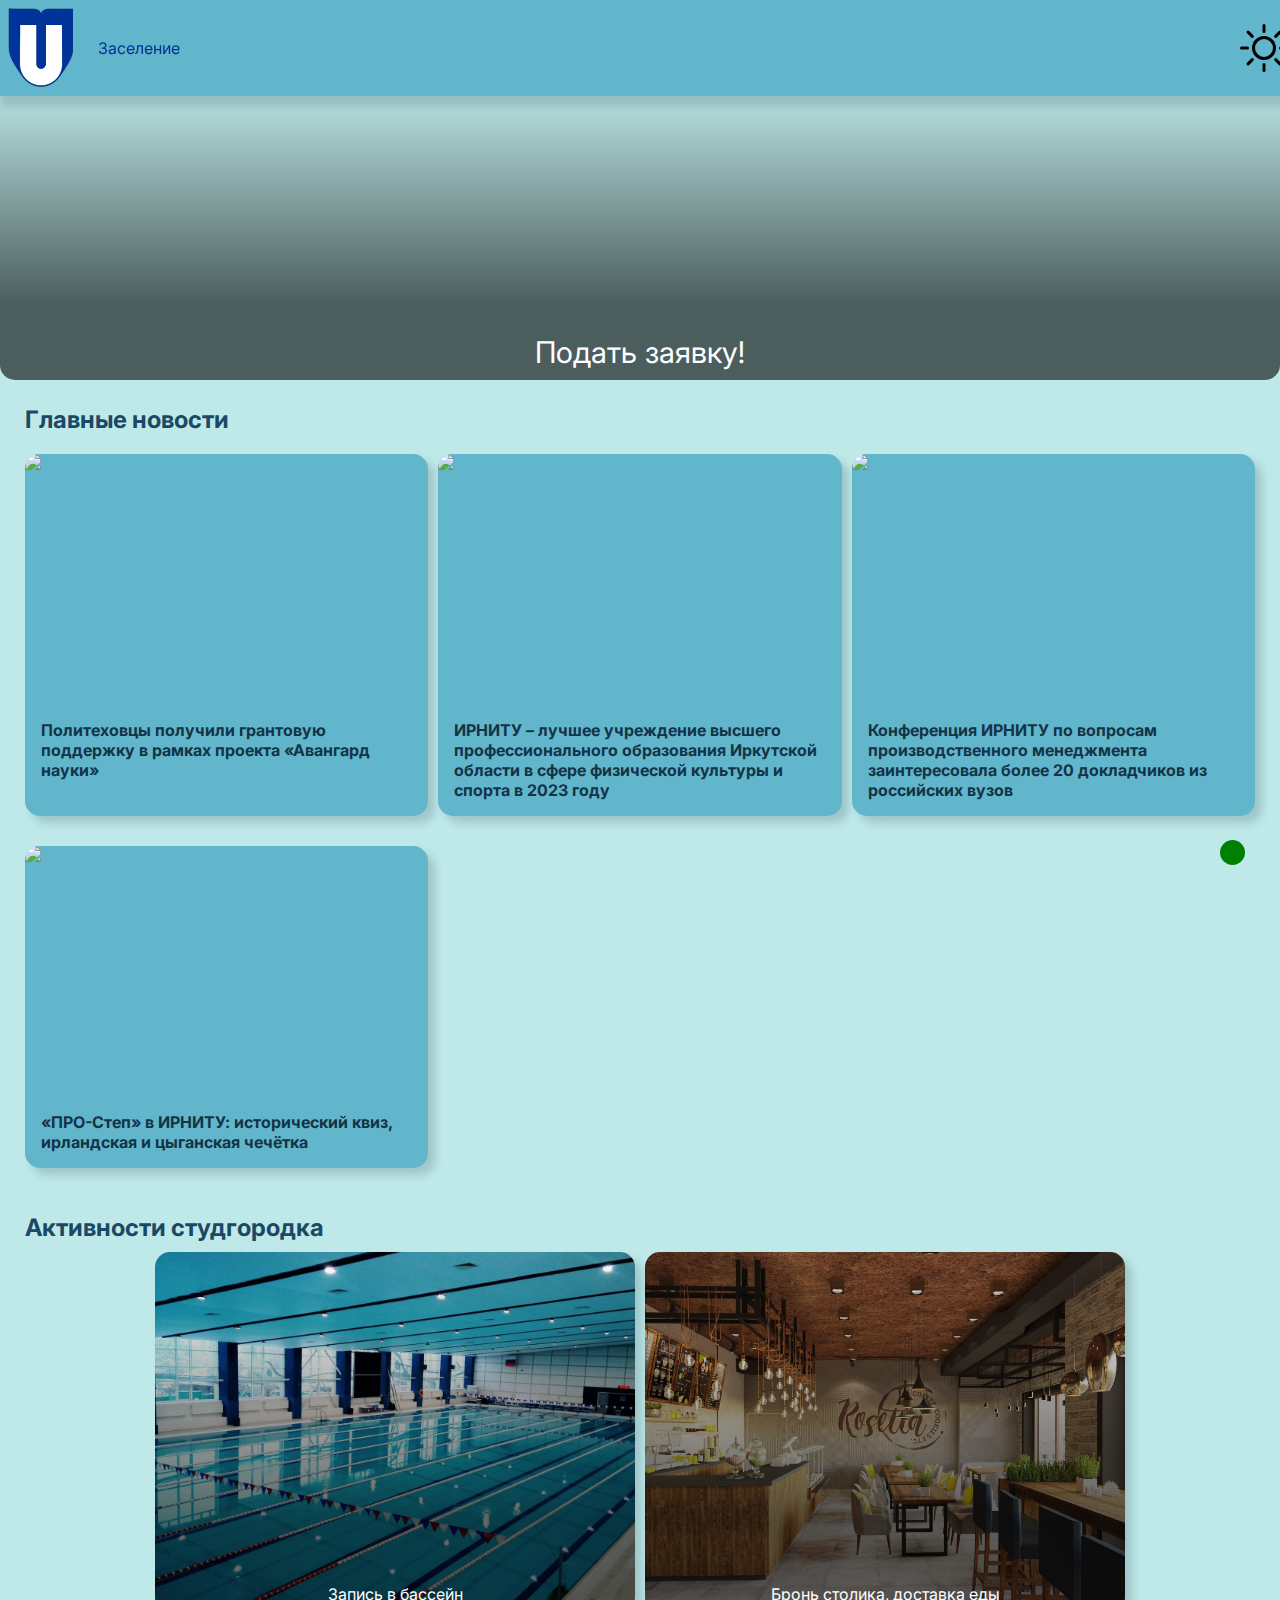
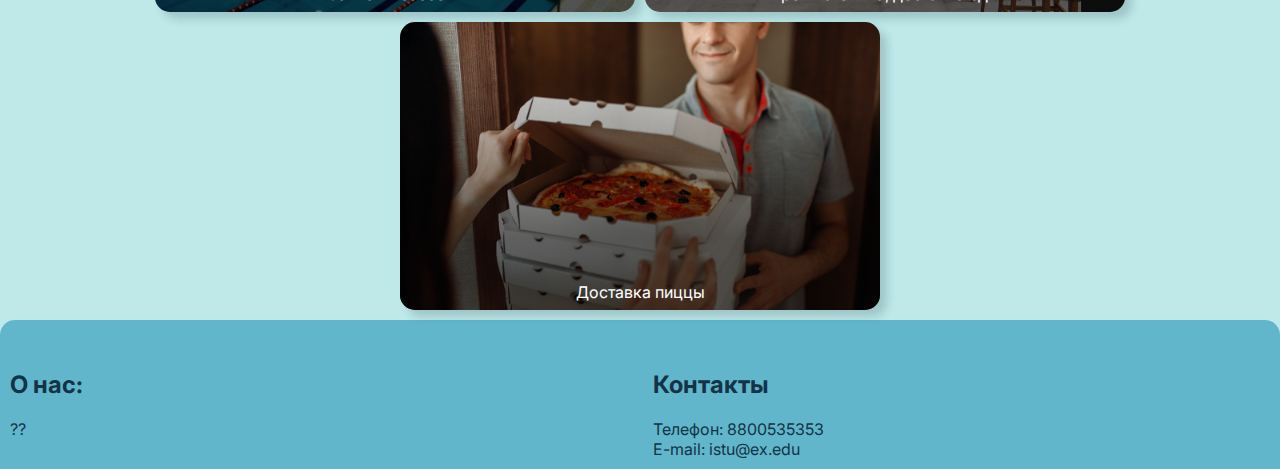
==== index.html @ 053843b6 "Update index.html" ====
<!DOCTYPE html>
<html lang="ru">
<head>
    <meta charset="UTF-8">
    <meta name="viewport" content="width=device-width, initial-scale=1.0">
    <title>Document</title>
    <script src="https://code.jquery.com/jquery-3.7.1.js" integrity="sha256-eKhayi8LEQwp4NKxN+CfCh+3qOVUtJn3QNZ0TciWLP4=" crossorigin="anonymous"></script>
    <script src="https://cdn.jsdelivr.net/npm/bootstrap@5.3.2/dist/js/bootstrap.min.js" integrity="sha384-BBtl+eGJRgqQAUMxJ7pMwbEyER4l1g+O15P+16Ep7Q9Q+zqX6gSbd85u4mG4QzX+" crossorigin="anonymous"></script>
    <script src="https://api-maps.yandex.ru/v3/?apikey=629b13eb-65da-4bb7-9422-6031163de9ee&lang=ru_RU"></script>
    <script src="script.js"></script>
    <link rel="stylesheet" href="https://cdn.jsdelivr.net/npm/bootstrap@5.3.2/dist/css/bootstrap.min.css" integrity="sha384-T3c6CoIi6uLrA9TneNEoa7RxnatzjcDSCmG1MXxSR1GAsXEV/Dwwykc2MPK8M2HN" crossorigin="anonymous">
    <link rel="stylesheet" href="style.css">
</head>
<body>
      <header class="head">
        <div class="left">
            <img class="url" data-params="{'url': 'index.html'}" src="istu2.png" alt="">
            <a href="form.html">Заселение</a>
        </div>
        <div class="right">
            <div class="color-scheme"><input type="checkbox" class="color-scheme-input"></div>
        </div>
    </header>
    <main>
        <a href="form.html">
            <div class="banner">
                <img src="objaka2.png" alt="">
                <p>Подать заявку!</p>
            </div>
        </a>    
        <h2>Главные новости</h2>
        <div class="newslist-smallcard">
        <div class="news-item">
            <div class="news-item-image">
                <img src="https://istu.edu/upload/iblock/48a/r3o6my2olw6wfyssatwath1mqjlxlb1m/IMG_2314.jpg">
            </div>
            <div class="news-item-header">Политеховцы получили грантовую поддержку в рамках проекта «Авангард науки»</div>
            </div>
        
            <div class="news-item action" data-params="{'action':'goURL','url':'/news/74896/'}">
            <div class="news-item-image"><img src="https://istu.edu/upload/iblock/271/8k87ao6tcivoswxl7z00gswimg2wpwrc/fizvuz.jpg"></div>
            <div class="news-item-header">ИРНИТУ – лучшее учреждение высшего профессионального образования Иркутской области в сфере физической культуры и спорта в 2023 году</div>
            </div>
        
            <div class="news-item action" data-params="{'action':'goURL','url':'/news/74895/'}">
            <div class="news-item-image"><img src="https://istu.edu/upload/iblock/76c/vdqcxfpmsjqm7an0vdhwgcfh0tqjmjbq/IMG_2074.jpg"></div>
            <div class="news-item-header">Конференция ИРНИТУ по вопросам производственного менеджмента заинтересовала более 20 докладчиков из российских вузов</div>
            </div>
        
            <div class="news-item action" data-params="{'action':'goURL','url':'/news/74890/'}">
            <div class="news-item-image"><img src="https://istu.edu/upload/iblock/c7d/1xhrey18ngs4580vbiijud8n0ilfggae/IMG_1291.jpg"></div>
            <div class="news-item-header">«ПРО-Степ» в ИРНИТУ: исторический квиз, ирландская и цыганская чечётка </div>
            </div>
        
            <div class="news-item-empty"></div>
            <div class="news-item-empty"></div>
            <div class="news-item-empty"></div>
        </div>
    </div>
        <h2>Активности студгородка</h2>
        <section class="outside-activities">
            <article>
                <img src="pool.jpg" alt="">
                <p>Запись в бассейн</p>
            </article>
            <article>
                <img src="cafe.jpg" alt="">
                <p>Бронь столика, доставка еды</p>
            </article>
            <article>
                <img src="pizza.jpg" alt="">
                <p>Доставка пиццы</p>
            </article>
        </section>
    </main>
    <footer>
        <div style="margin: var(--small-gap); border-radius: var(--border-radius); overflow: hidden;"><div id="map" style="width: 100%; height: 0px;"></div></div>
        <div class="footer-row">
            <section class="about">
                <h2>О нас:</h2>
                <p>??</p>
            </section>
            <section class="contacts">
                <h2>Контакты</h2>
                <p>Телефон: 8800535353</p>
                <p>E-mail: istu@ex.edu</p>
            </section>
        </div>
    </footer>
</body>
    <div class="chat-widget"></div>
    <div class="chat-wrapper none">
            <div class="chat-header">
                Чат с техподдержкой
                <div class="chat-close">
                    <svg xmlns="http://www.w3.org/2000/svg" fill="currentColor" viewBox="0 0 16 16" style="height: 90%">
                      <path d="M2.146 2.854a.5.5 0 1 1 .708-.708L8 7.293l5.146-5.147a.5.5 0 0 1 .708.708L8.707 8l5.147 5.146a.5.5 0 0 1-.708.708L8 8.707l-5.146 5.147a.5.5 0 0 1-.708-.708L7.293 8z"/>
                    </svg>
                </div>
            </div>
            <div class="chat-body">
                <div class="sms">
                    <img src="">
                    Здравствуйте, какой вопрос вас интересует?
                </div>
            </div>
            <div class="chat-input">
                <textarea autocomplete="off" placeholder="Опишите свой вопрос"></textarea>
            </div>
        </div>
</html>
---- style.css ----
@import url('https://fonts.googleapis.com/css2?family=Inter:wght@100;200;300;400;500;600;700;800;900&family=Lora:ital,wght@0,400;0,500;0,600;0,700;1,400;1,500;1,600;1,700&family=Rubik:ital,wght@0,300;0,400;0,500;0,600;0,700;0,800;0,900;1,300;1,400;1,500;1,600;1,700;1,800;1,900&display=swap');
.right label {
    margin-right: 5px;
}

.none {
    display: none !important;
}
:root {
    --bg-color: #bee9e8;
    --bg2-color: #62b6cb;
    --fg-color: #0096c7;
    --act-color: #2fb8e5;
    --active-text-color: #003398;
    --active-light-text-color: rgb(11, 78, 223);
    --text-color: #1b4965;
    --darker-text-color: #133347;
    --light-text-color: rgb(255, 255, 255);
    --border-radius: 15px;
    --small-gap: 10px;
    --big-gap: 25px;
    --box-shadow: 7px 7px 8px 0px rgba(34, 60, 80, 0.2);
    /* --bs-body-color: var(--text-color);  */
}
body {
    color: var(--text-color);
/*     font-family: 'Lora', serif; */
/* 	font-family: 'Rubik', sans-serif; */
	font-family: 'Inter', sans-serif;
    margin: 0;
    background-color: var(--bg-color);
}
body.night {
	--bg-color: #545454;
    --bg2-color: #6da6df;
    --text-color: #6da6df;
    --darker-text-color: #545454;
    --active-text-color: #1544d1;
    --light-text-color: #6da6df;
    --border-radius: 15px;
}
p {
    margin: 0;
}
a {
    color: var(--active-text-color);
    text-decoration: none;
}
.url {
	cursor: pointer;
}
a:hover {
    color: var(--active-light-text-color);
    text-decoration: underline;
}
input:focus-visible {
    outline: none;
}
.head {
    display: flex;
    position: fixed;
    top: 0;
    z-index: 50;
    width: 100%;
    flex-wrap: nowrap;
    max-height: 80px;
    padding: 8px;
    background-color: var(--bg2-color);
    color: var(--active-text-color);
    -webkit-box-shadow: 0px 10px 8px 0px rgba(34, 60, 80, 0.2);
    -moz-box-shadow: 0px 10px 8px 0px rgba(34, 60, 80, 0.2);
    box-shadow: 0px 10px 8px 0px rgba(34, 60, 80, 0.2);
}
.head a, .head img {
    max-width: 100%;
    max-height: 100%;
    object-fit: contain;
}
.head .left {
    display: flex;
    justify-content: left;
    align-items: center;
    gap: var(--big-gap);
    flex-grow: 1;
    flex-basis: 0;
}
.head .center {
    display: flex;
    justify-content: center;
    align-items: center;
    gap: var(--small-gap);
    flex-grow: 1;
    flex-basis: 0;
}
.head .right {
    display: flex;
    justify-content: right;
	align-items: center;
    flex-grow: 1;
    flex-basis: 0;
}
.color-scheme {
	position: relative;
	height: 60%;
	aspect-ratio: 1 / 1;
}
.color-scheme-input {
	opacity: 0;
	width: 100%;
	height: 100%;
}
.color-scheme::after {
	content: "";
	position: absolute;
	z-index: -1;
	inset: 0;
	background-repeat: no-repeat !important;
	background-position: center;
	background-size: contain;
	background: url(sun.svg);
}
.color-scheme:has(.color-scheme-input:checked)::after {
	background: url(moon.svg);
}

main {
    margin-top: 80px;
}
main h2 {
    margin-top: var(--big-gap);
    margin-bottom: var(--small-gap);
    margin-inline: var(--big-gap);
}

.banner {
    display: flex;
    position: relative;
    justify-content: center;
    width: 100%;
    height: 300px;
    border-radius: 0 0 var(--border-radius) var(--border-radius);
    overflow: hidden;
}
.banner img {
    min-width: 100%;
    min-height: 100%;
    object-fit: cover;
}
.banner::after {
    position: absolute;
    content: "";
    z-index: 5;
    inset: 0;
    background: linear-gradient(to top, rgba(0, 0, 0, 0.6) 25%, transparent);
}
.banner p {
    position: absolute;
    font-size: 30px;
    color: var(--light-text-color);
    bottom: var(--small-gap);
    z-index: 10;
}
.dormitory-activities {
    margin-inline: var(--small-gap);
    margin-bottom: var(--small-gap);
    padding: var(--small-gap);
    font-size: 16px;
    border-radius: 15px;
    background-color: var(--bg-color);
}
.dormitory-activities button {
    max-width: 300px;
    height: 80px;
    padding: 15px;
    font-size: 16px;
    background-color: var(--act-color);
    border-radius: 15px;
    border: none;
}

.newslist-smallcard {
    color: var(--darker-text-color);
    display: flex;
    flex-wrap: wrap;
    position: relative;
    margin-inline: var(--big-gap);
	gap: var(--small-gap);
}

.newslist-smallcard .news-item {
    background-color: var(--bg2-color);
    width: 22%;
    min-width: 350px;
    position: relative;
    flex-grow: 1;
    margin-block: var(--small-gap);
    display: flex;
    flex-direction: column;
    cursor: pointer;
    border-radius: var(--border-radius);
    overflow: hidden;
    box-shadow: var(--box-shadow);
}

.newslist-smallcard .news-item-empty {
    width: 22%;
    min-width: 350px;
    flex-grow: 1;
}
.newslist-smallcard .news-item-image {
    height: 250px;
    overflow: hidden;
    display: flex;
    justify-content: center;
    align-items: center;
    position: relative;
}
.newslist-smallcard .news-item-image img {
    width: auto;
    height: auto;
    min-width: 100%;
    min-height: 100%;
    object-fit: cover;
}
.newslist-smallcard .news-item-categories {
    display: flex;
}
.newslist-smallcard .news-item-category {
    flex-grow: 1;
    font-size: 60%;
    padding: 5px 10px 7px 10px;
    text-align: center;
    line-height: 1em;
}
.newslist-smallcard .news-item-header {
    padding: 1em;
    font-weight: bold;
    flex-grow: 1;
}
.outside-activities {
    color: var(--darker-text-color);
    display: flex;
    margin: var(--small-gap);
    gap: var(--small-gap);
    flex-wrap: wrap;
    justify-content: center;
}
.outside-activities article {
    position: relative;
    display: flex;
    justify-content: center;
    max-width: 480px;
    max-height: 520px;
    border-radius: var(--border-radius);
    overflow: hidden;
    box-shadow: var(--box-shadow);
}
.outside-activities article::after {
    position: absolute;;
    content: "";
    z-index: 5;
    width: 100%;
    height: 100%;
    background: linear-gradient(to top, rgba(0, 0, 0, 0.6) 25%, rgba(0, 0, 0, 0));
}
.outside-activities article p {
    position: absolute;
    z-index: 10;
    bottom: 8px;
    margin: 0;
    color: var(--light-text-color);
}
.outside-activities article img {
    width: 100%;
    height: 100%;
    object-fit: cover;
}
footer {
    margin-top: var(--small-gap);
    padding: var(--small-gap);
    background-color: var(--bg2-color);
    color: var(--darker-text-color);
    border-radius: var(--border-radius) var(--border-radius) 0 0;
}
footer .footer-row {
    display: flex;
    gap: var(--big-gap);
}
.contacts {
    flex-grow: 1;
    flex-basis: 0;
}
.about {
    flex-grow: 1;
    flex-basis: 0;
}
.form-wrapper {
	display: flex;
	gap: var(--big-gap); 
	margin-inline: var(--big-gap); 
	margin-bottom: var(--big-gap); 
	margin-top: calc(80px + var(--big-gap));
	flex-wrap: wrap;
}
.zaselenie {
    display: flex;
    flex-direction: column;
    gap: var(--small-gap);
}
.zaselenie .input-wrapper {
    max-width: 30%;
    min-width: 400px;
    display: flex;
    flex-direction: column;
    gap: 5px;
    background-color: var(--bg2-color);
    padding: 5px;
    border-radius: 5px;
    color: var(--bg-color);
}
.zaselenie .input-wrapper input[type="text"], .zaselenie .input-wrapper input[type="number"] {
    background-color: unset;
    border: 2px solid var(--bg-color);
    border-radius: 5px;
    padding: 5px;
}
.zaselenie .submit-wrapper {
    margin-block: var(--small-gap);
}
.chat-widget {
	position: fixed;
	z-index: 30;
	bottom: 35px;
	right: 35px;
	width: 25px;
	height: 25px;
	background: green;
	border-radius: 51%;
	overflow: hidden;
}
.chat-wrapper {
	position: fixed;
	z-index: 30;
	display: flex;
	flex-direction: column;
	bottom: 35px;
	right: 35px;
	width: 30%;
	height: 50%;
	background-color: var(--bg-color);
	border-radius: var(--border-radius);
	overflow: hidden;
	box-shadow: -4px 4px 8px 3px rgba(34, 60, 80, 0.2);
}
.chat-header {
	display: flex;
	align-items: baseline;
	background-color: var(--bg2-color);
	flex-grow: 1;
	justify-content: space-between;
	padding-inline: var(--small-gap);
	padding-top: var(--small-gap);
	color: var(--darker-text-color);
}
.chat-close {
	height: 100%;
	max-height: 40px;
	width: auto;
}
.chat-body {
	flex-grow: 10;
	padding: var(--small-gap);
}
.sms {
	
}
.chat-input {
	flex-grow: 2;
}
.chat-input textarea {
	width: 100%;
	height: 100%;
	padding: 5px;
	color: var(--darker-text-color);
	background: transparent;
	border: 3px solid var(--bg2-color);
	border-radius: var(--border-radius);
	margin: 0;
	resize: none;
}
@media (max-width: 800px) {
	.color-scheme {
		height: 80%;
	}
	.chat-wrapper {
		width: 50%;
		height: 60%;
	}
}
@media (max-width: 420px) {
	.color-scheme {
		height: 95%;
	}
	.outside-activities article {
		height: 250px;
	}
	.chat-wrapper {
		width: 60%;
		height: 70%;
	}
    .newslist-smallcard {
        margin-inline: var(--small-gap);
}
    .newslist-smallcard .news-item {
        min-width: 100%;
    }
    .newslist-smallcard .news-item-empty {
/*         min-width: 150px; */
    }
    .head {
        position: absolute;
    }
}
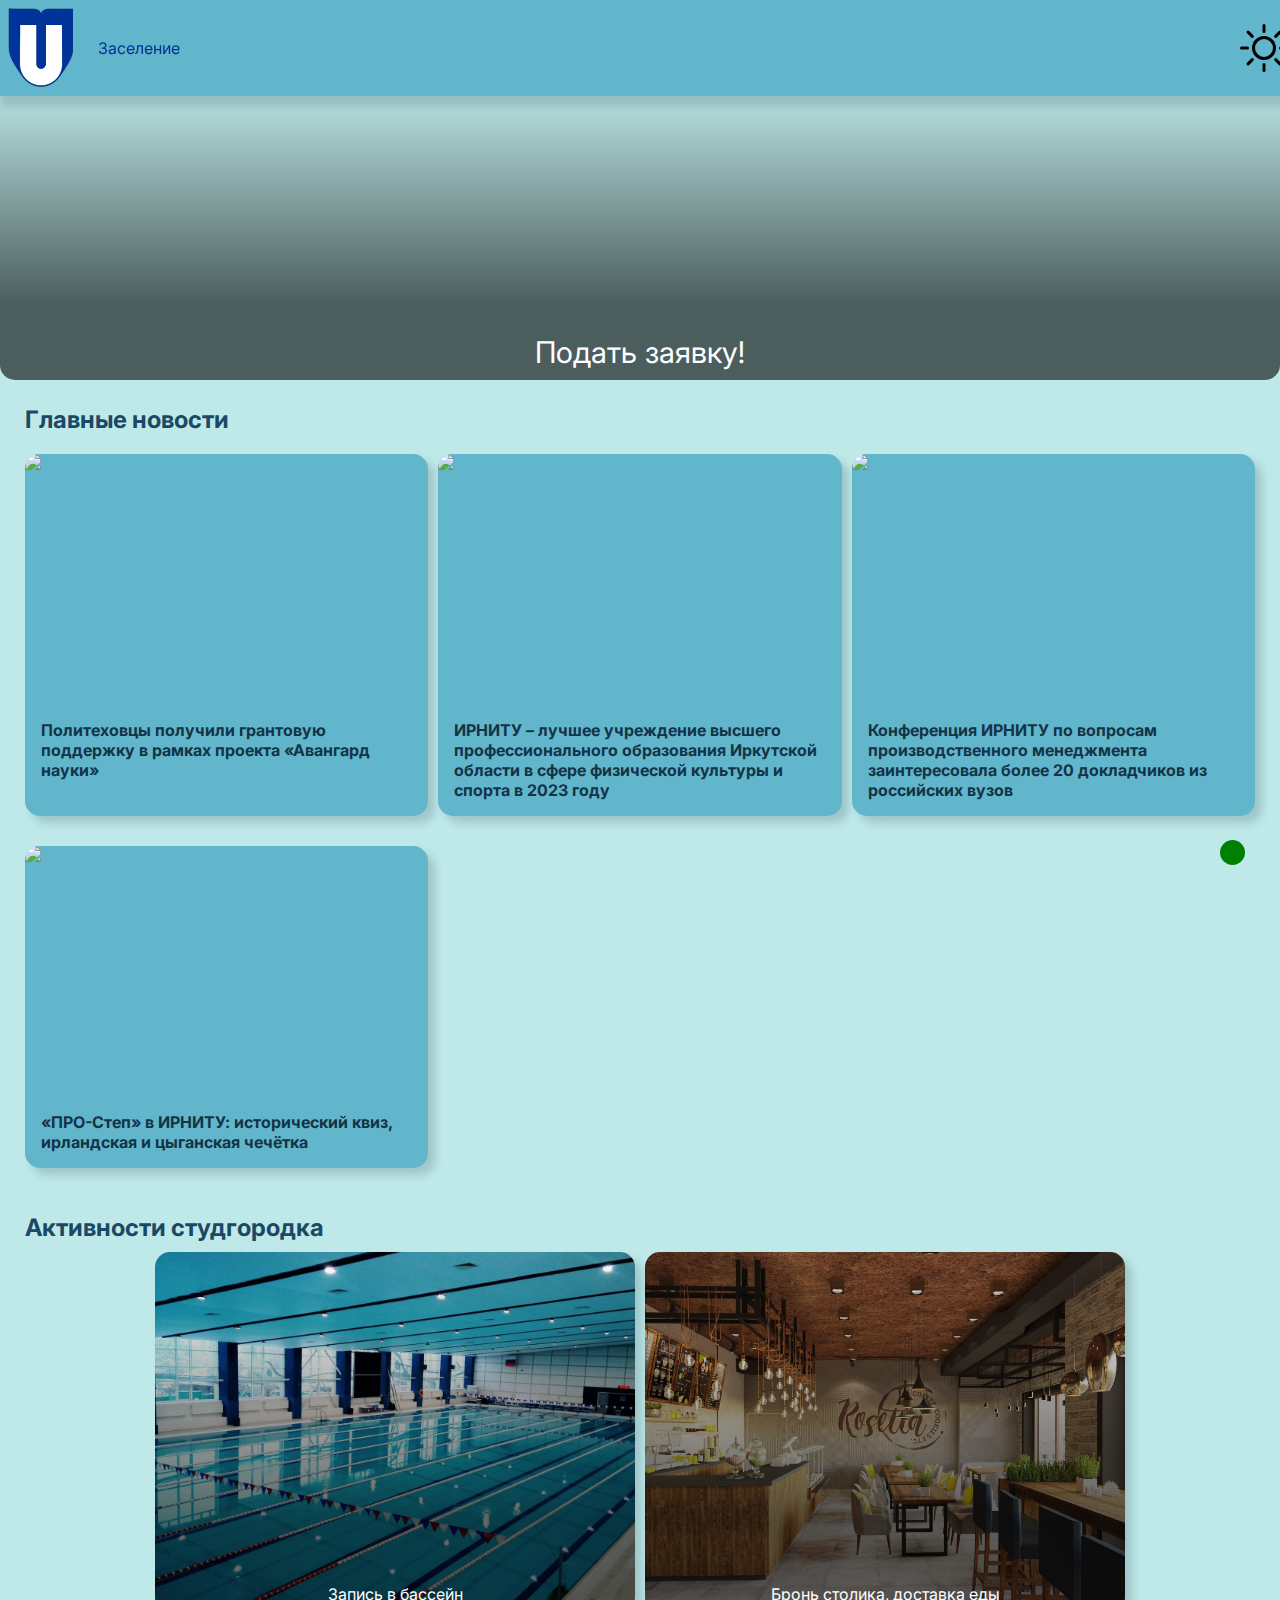
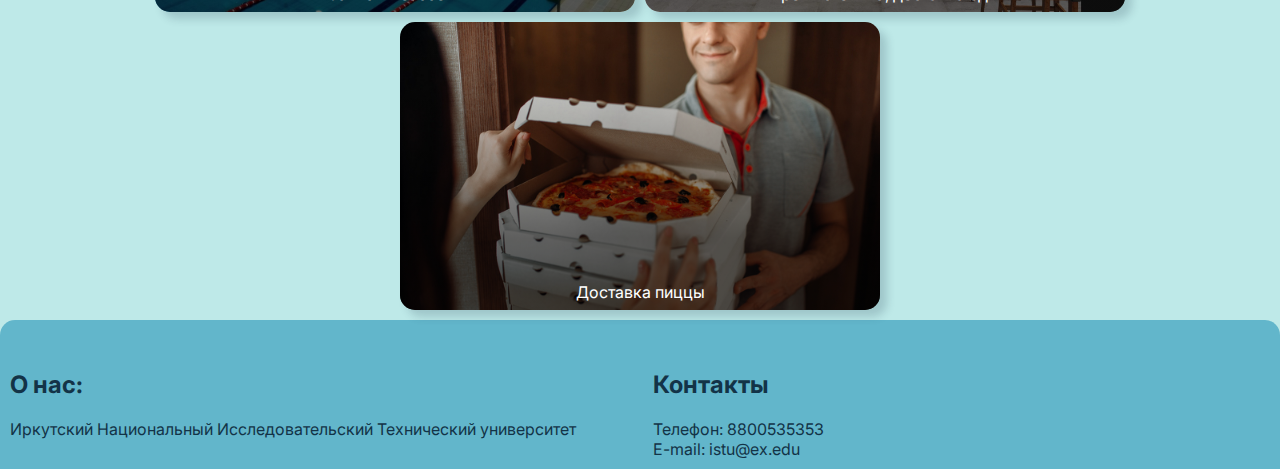
==== commit 5752f7f1: "Update index.html" ====
--- a/index.html
+++ b/index.html
@@ -78,7 +78,7 @@
         <div class="footer-row">
             <section class="about">
                 <h2>О нас:</h2>
-                <p>??</p>
+                <p>Иркутский Национальный Исследовательский Технический университет</p>
             </section>
             <section class="contacts">
                 <h2>Контакты</h2>
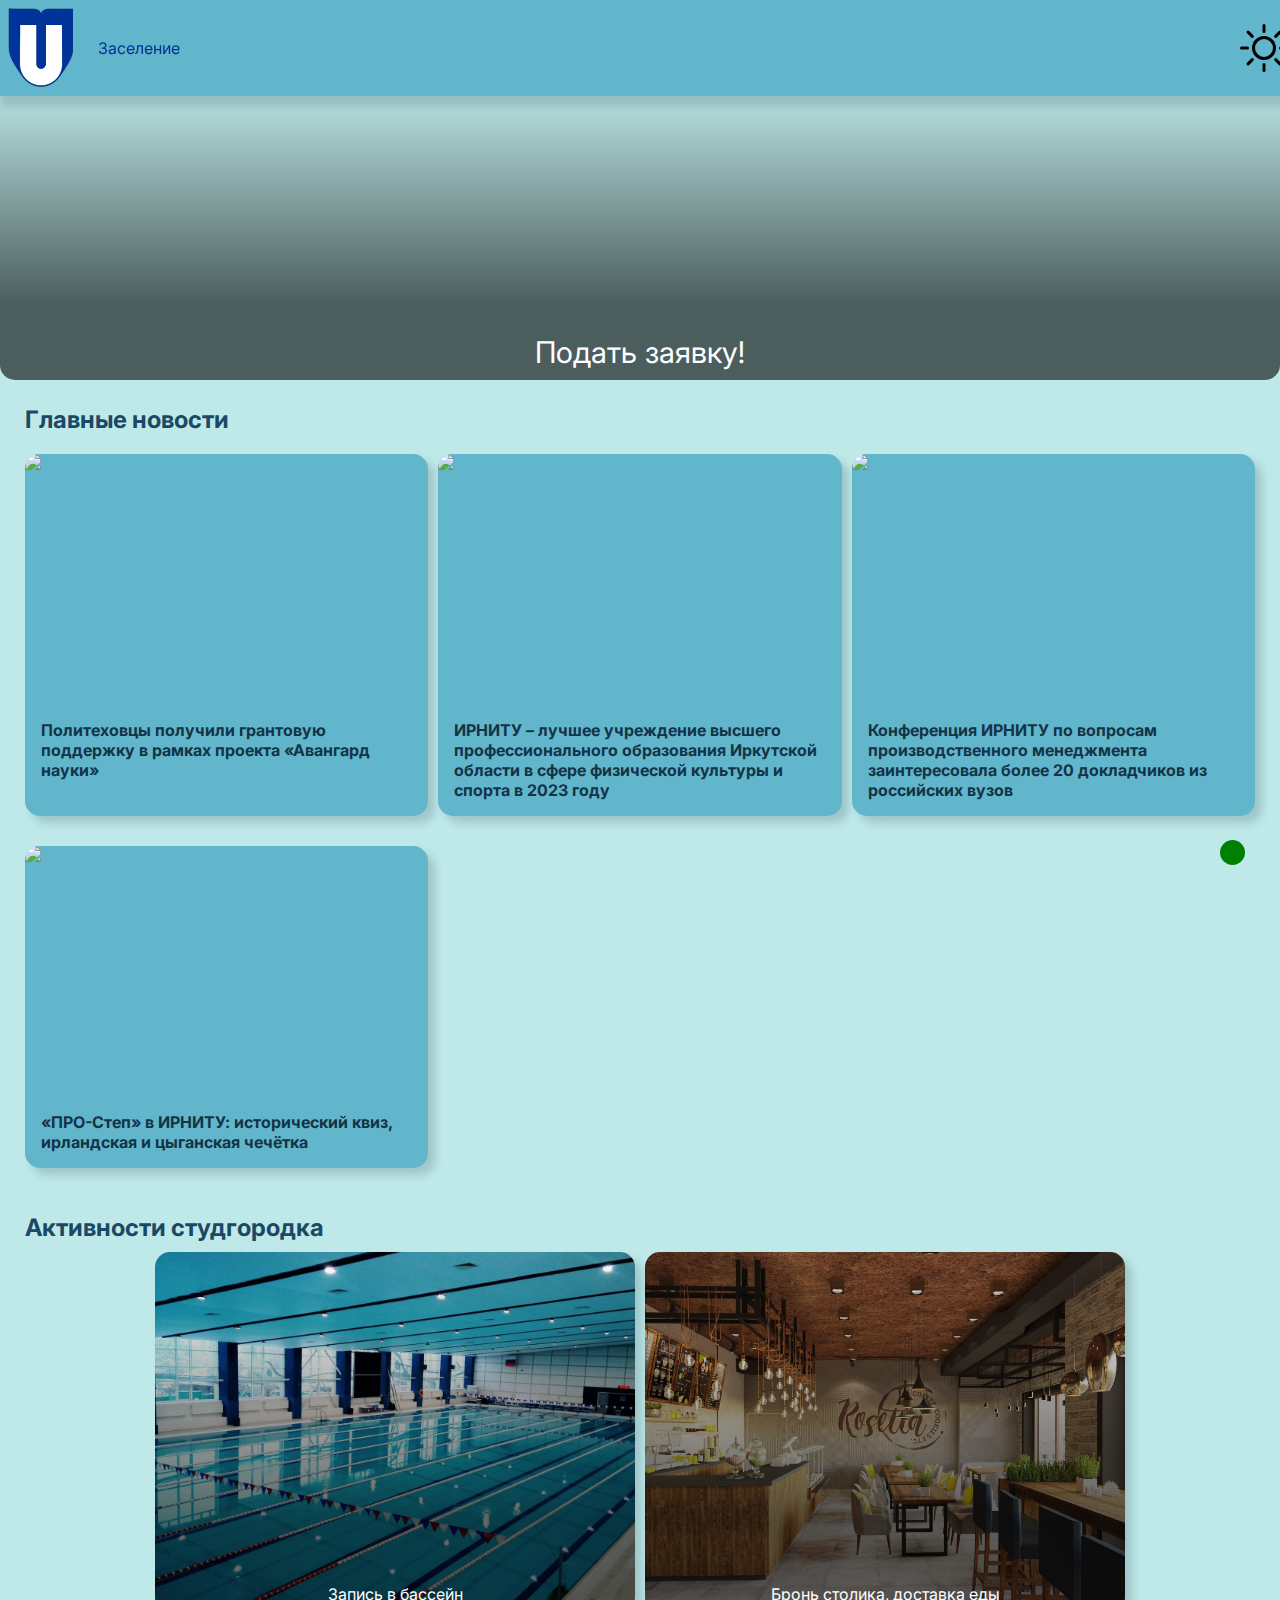
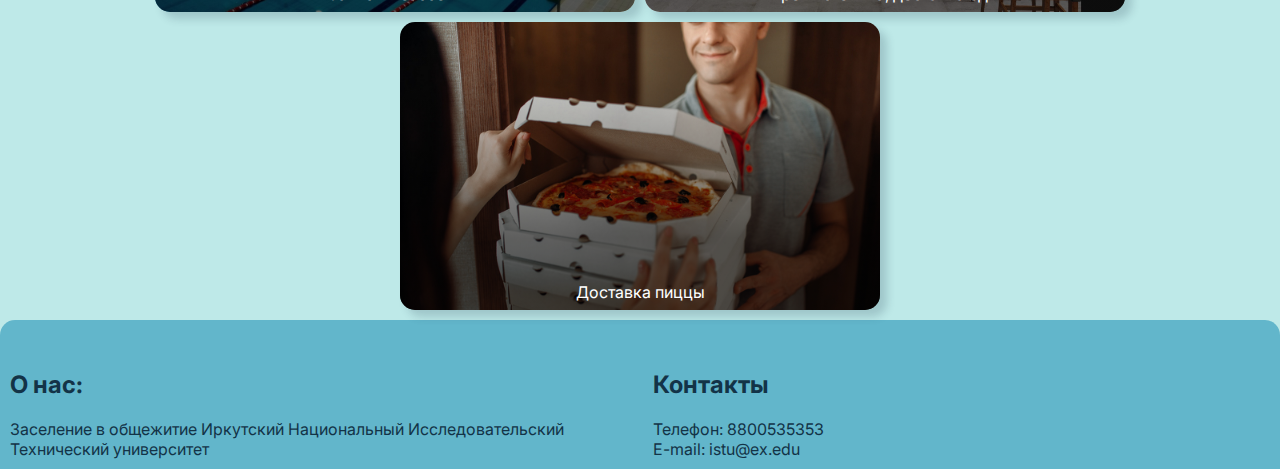
==== commit 63b7bde2: "Update index.html" ====
--- a/index.html
+++ b/index.html
@@ -78,7 +78,7 @@
         <div class="footer-row">
             <section class="about">
                 <h2>О нас:</h2>
-                <p>Иркутский Национальный Исследовательский Технический университет</p>
+                <p>Заселение в общежитие Иркутский Национальный Исследовательский Технический университет</p>
             </section>
             <section class="contacts">
                 <h2>Контакты</h2>
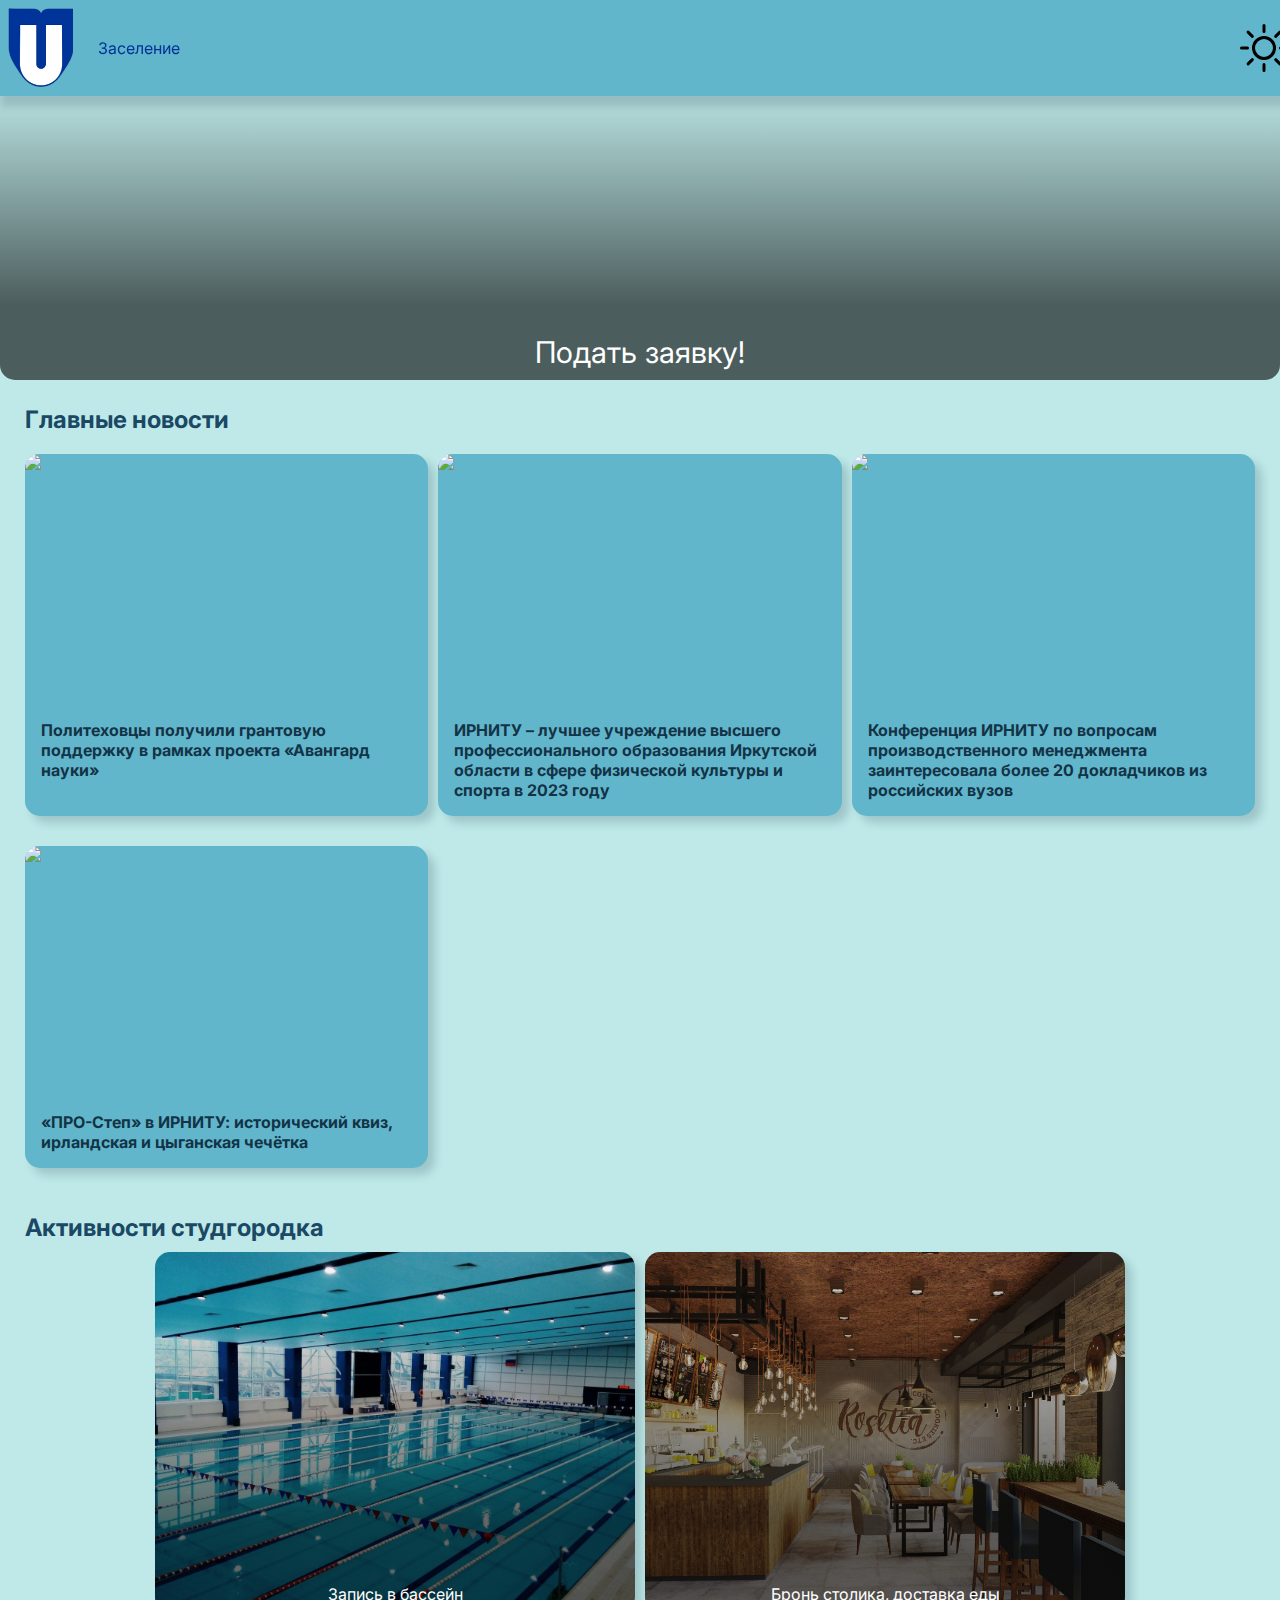
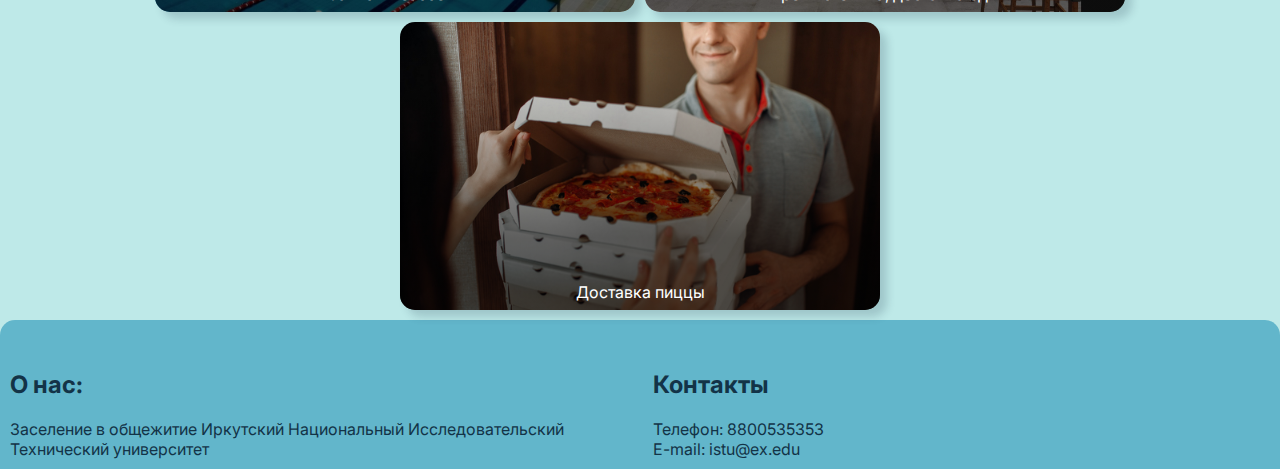
==== commit b8622a01: "Update index.html" ====
--- a/index.html
+++ b/index.html
@@ -88,7 +88,7 @@
         </div>
     </footer>
 </body>
-    <div class="chat-widget"></div>
+    <div class="chat-widget"><img src="support.png"></div>
     <div class="chat-wrapper none">
             <div class="chat-header">
                 Чат с техподдержкой
@@ -100,7 +100,7 @@
             </div>
             <div class="chat-body">
                 <div class="sms">
-                    <img src="">
+                    <img src="support.png">
                     Здравствуйте, какой вопрос вас интересует?
                 </div>
             </div>
--- a/style.css
+++ b/style.css
@@ -300,7 +300,7 @@
 	margin-inline: var(--big-gap); 
 	margin-bottom: var(--big-gap); 
 	margin-top: calc(80px + var(--big-gap));
-	flex-wrap: wrap;
+	flex-wrap: nowrap;
 }
 .zaselenie {
     display: flex;
@@ -337,6 +337,8 @@
 	background: green;
 	border-radius: 51%;
 	overflow: hidden;
+	background-repeat: no-repeat;
+	background: url(support.png);
 }
 .chat-wrapper {
 	position: fixed;
@@ -388,6 +390,11 @@
 	margin: 0;
 	resize: none;
 }
+@media (max-width: 1000px) {
+	.form-wrapper {
+		flex-wrap: wrap;
+	}
+}
 @media (max-width: 800px) {
 	.color-scheme {
 		height: 80%;
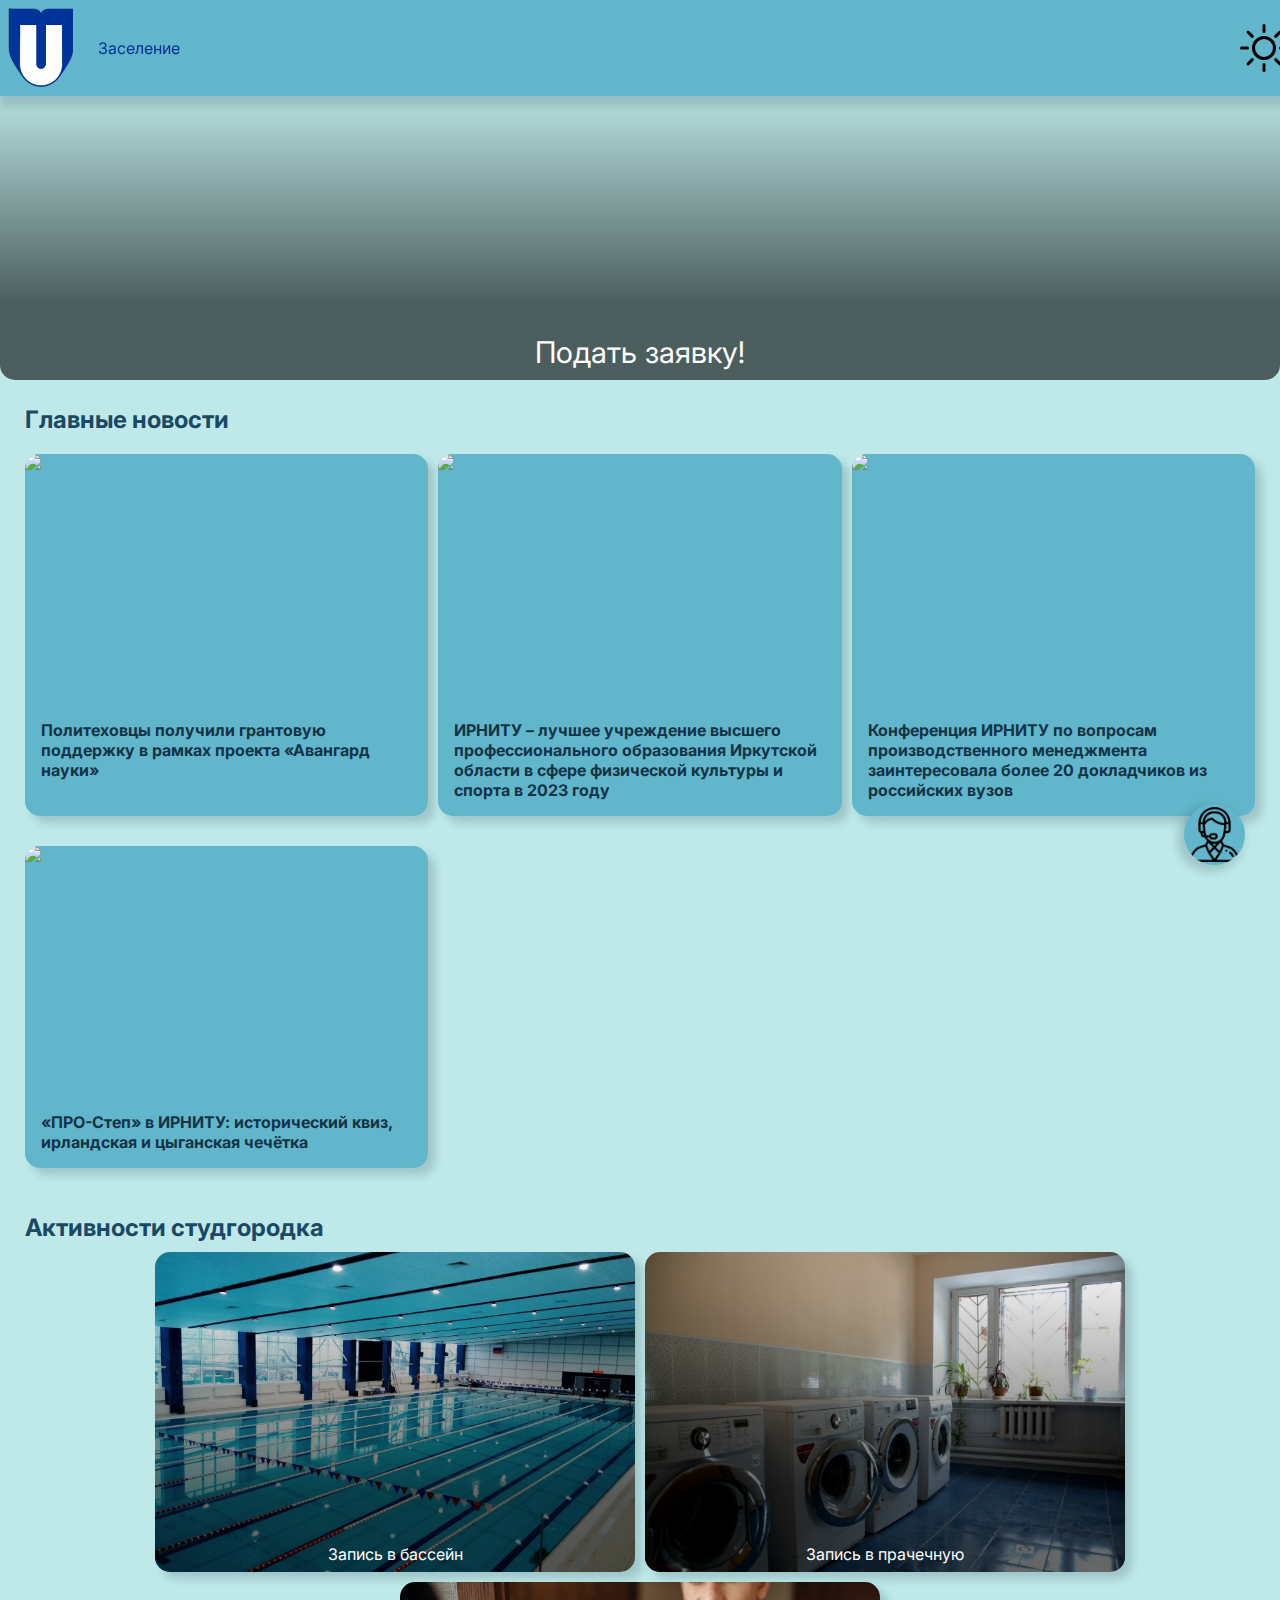
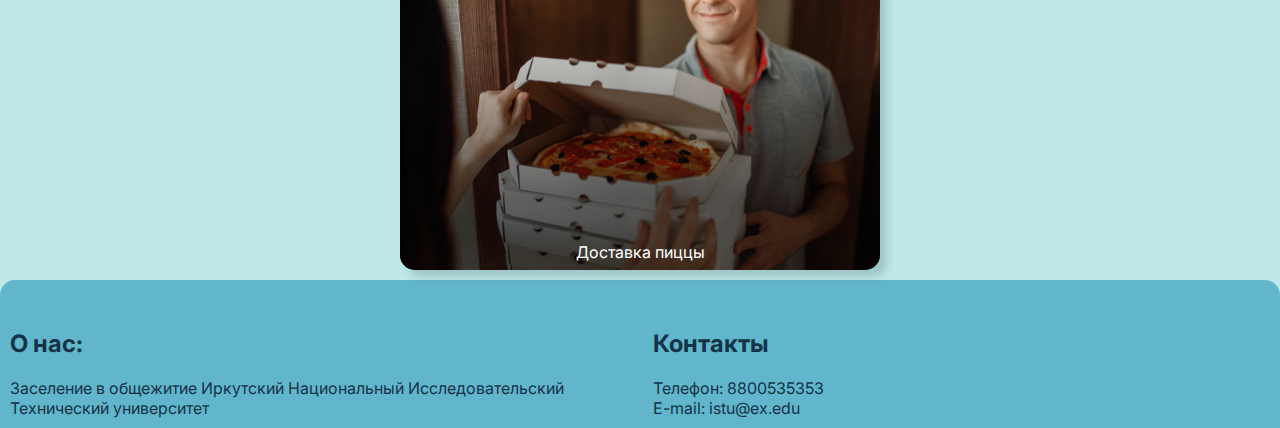
==== commit ebbd6bd5: "Update index.html" ====
--- a/index.html
+++ b/index.html
@@ -64,8 +64,8 @@
                 <p>Запись в бассейн</p>
             </article>
             <article>
-                <img src="cafe.jpg" alt="">
-                <p>Бронь столика, доставка еды</p>
+                <img src="stirat.jpg" alt="">
+                <p>Запись в прачечную</p>
             </article>
             <article>
                 <img src="pizza.jpg" alt="">
--- a/style.css
+++ b/style.css
@@ -39,6 +39,11 @@
     --light-text-color: #6da6df;
     --border-radius: 15px;
 }
+body.fixed {
+	margin: 0; 
+	height: 100%; 
+	overflow: hidden;
+}
 p {
     margin: 0;
 }
@@ -332,13 +337,18 @@
 	z-index: 30;
 	bottom: 35px;
 	right: 35px;
-	width: 25px;
-	height: 25px;
+	width: 55px;
+	height: 55px;
+	padding: 3px;
 	background: green;
 	border-radius: 51%;
 	overflow: hidden;
-	background-repeat: no-repeat;
-	background: url(support.png);
+	background-color: var(--bg2-color);
+	box-shadow: -4px 4px 8px 3px rgba(34, 60, 80, 0.2);
+}
+.chat-widget img {
+	width: 100%;
+	height: 100%;
 }
 .chat-wrapper {
 	position: fixed;
@@ -363,6 +373,7 @@
 	padding-inline: var(--small-gap);
 	padding-top: var(--small-gap);
 	color: var(--darker-text-color);
+	font-size: 15px;
 }
 .chat-close {
 	height: 100%;
@@ -374,7 +385,19 @@
 	padding: var(--small-gap);
 }
 .sms {
-	
+	display: flex;
+	width: 90%;
+	gap: 10px;
+	font-size: 14px;
+	color: var(--darker-text-color);
+	background-color: var(--bg2-color);
+	border-radius: var(--border-radius);
+	border-radius: 15px;
+	padding: 5px;
+}
+.sms img {
+	height: 55px;
+	width: 55px;
 }
 .chat-input {
 	flex-grow: 2;
@@ -396,24 +419,27 @@
 	}
 }
 @media (max-width: 800px) {
-	.color-scheme {
-		height: 80%;
-	}
 	.chat-wrapper {
 		width: 50%;
 		height: 60%;
 	}
 }
 @media (max-width: 420px) {
+	.zaselenie .input-wrapper {
+		min-width: 200px;
+	}
 	.color-scheme {
-		height: 95%;
+		height: 75%;
 	}
 	.outside-activities article {
 		height: 250px;
 	}
 	.chat-wrapper {
-		width: 60%;
+		width: 80%;
 		height: 70%;
+	}
+	.sms {
+		font-size: 12px;
 	}
     .newslist-smallcard {
         margin-inline: var(--small-gap);
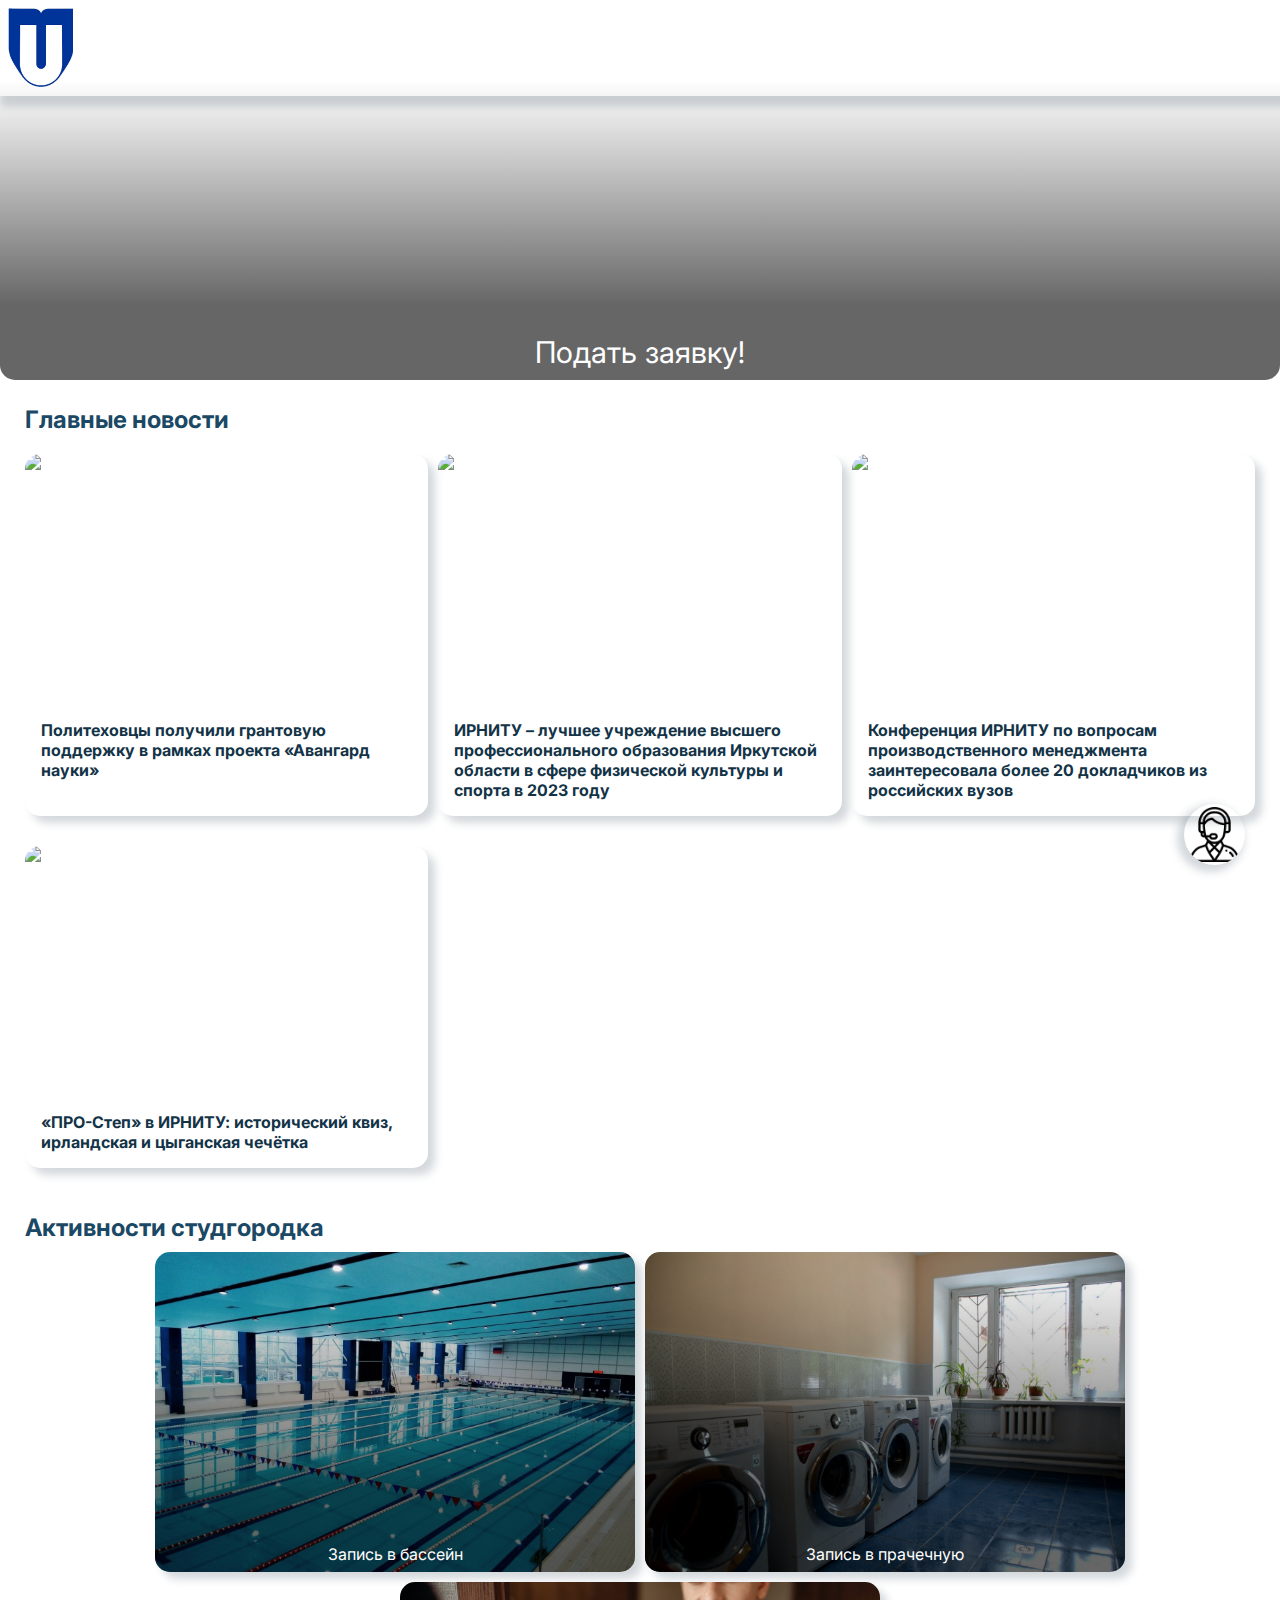
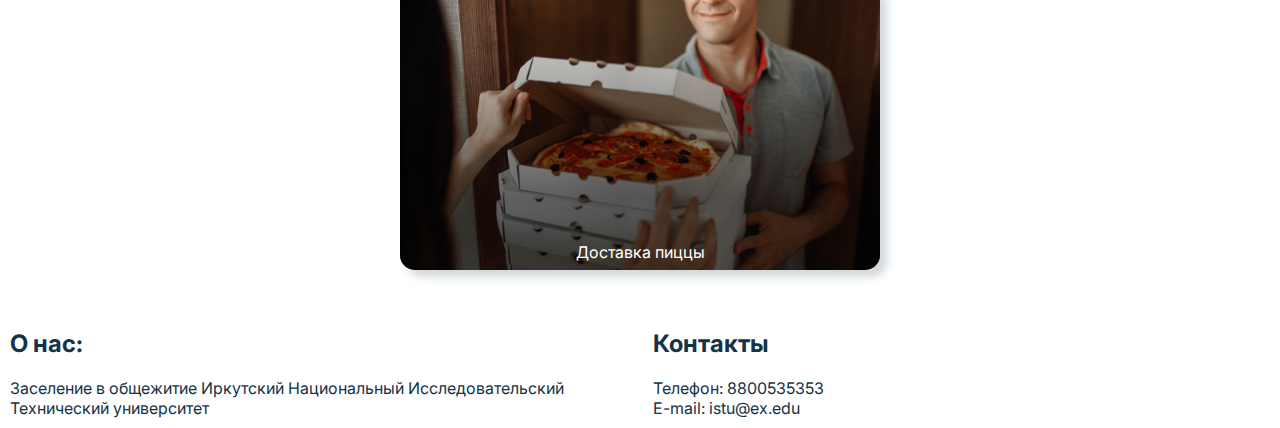
==== commit b74a89a7: "Update index.html" ====
--- a/index.html
+++ b/index.html
@@ -15,19 +15,17 @@
       <header class="head">
         <div class="left">
             <img class="url" data-params="{'url': 'index.html'}" src="istu2.png" alt="">
-            <a href="form.html">Заселение</a>
+            <a onclick="openModal();">Заселение</a>
         </div>
         <div class="right">
             <div class="color-scheme"><input type="checkbox" class="color-scheme-input"></div>
         </div>
     </header>
     <main>
-        <a href="form.html">
-            <div class="banner">
+            <div class="banner" onclick="openModal();">
                 <img src="objaka2.png" alt="">
                 <p>Подать заявку!</p>
-            </div>
-        </a>    
+            </div>   
         <h2>Главные новости</h2>
         <div class="newslist-smallcard">
         <div class="news-item">
--- a/style.css
+++ b/style.css
@@ -7,11 +7,11 @@
     display: none !important;
 }
 :root {
-    --bg-color: #bee9e8;
-    --bg2-color: #62b6cb;
+    --bg-color: #fff;
+    --bg2-color: linear-gradient(185deg, var(--bg2-color), hsl(219.32deg 30.63% 49.43%));
     --fg-color: #0096c7;
     --act-color: #2fb8e5;
-    --active-text-color: #003398;
+    --active-text-color: #fff;
     --active-light-text-color: rgb(11, 78, 223);
     --text-color: #1b4965;
     --darker-text-color: #133347;
@@ -70,14 +70,14 @@
     flex-wrap: nowrap;
     max-height: 80px;
     padding: 8px;
-    background-color: var(--bg2-color);
+    background: var(--bg2-color);
     color: var(--active-text-color);
     -webkit-box-shadow: 0px 10px 8px 0px rgba(34, 60, 80, 0.2);
     -moz-box-shadow: 0px 10px 8px 0px rgba(34, 60, 80, 0.2);
     box-shadow: 0px 10px 8px 0px rgba(34, 60, 80, 0.2);
 }
 .head a, .head img {
-    max-width: 100%;
+    max-width: 70%;
     max-height: 100%;
     object-fit: contain;
 }
@@ -105,6 +105,7 @@
     flex-basis: 0;
 }
 .color-scheme {
+	display: none;
 	position: relative;
 	height: 60%;
 	aspect-ratio: 1 / 1;
@@ -311,6 +312,7 @@
     display: flex;
     flex-direction: column;
     gap: var(--small-gap);
+	max-width: 100%;
 }
 .zaselenie .input-wrapper {
     max-width: 30%;
@@ -426,7 +428,8 @@
 }
 @media (max-width: 420px) {
 	.zaselenie .input-wrapper {
-		min-width: 200px;
+		min-width: unset;
+		max-width: unset;
 	}
 	.color-scheme {
 		height: 75%;
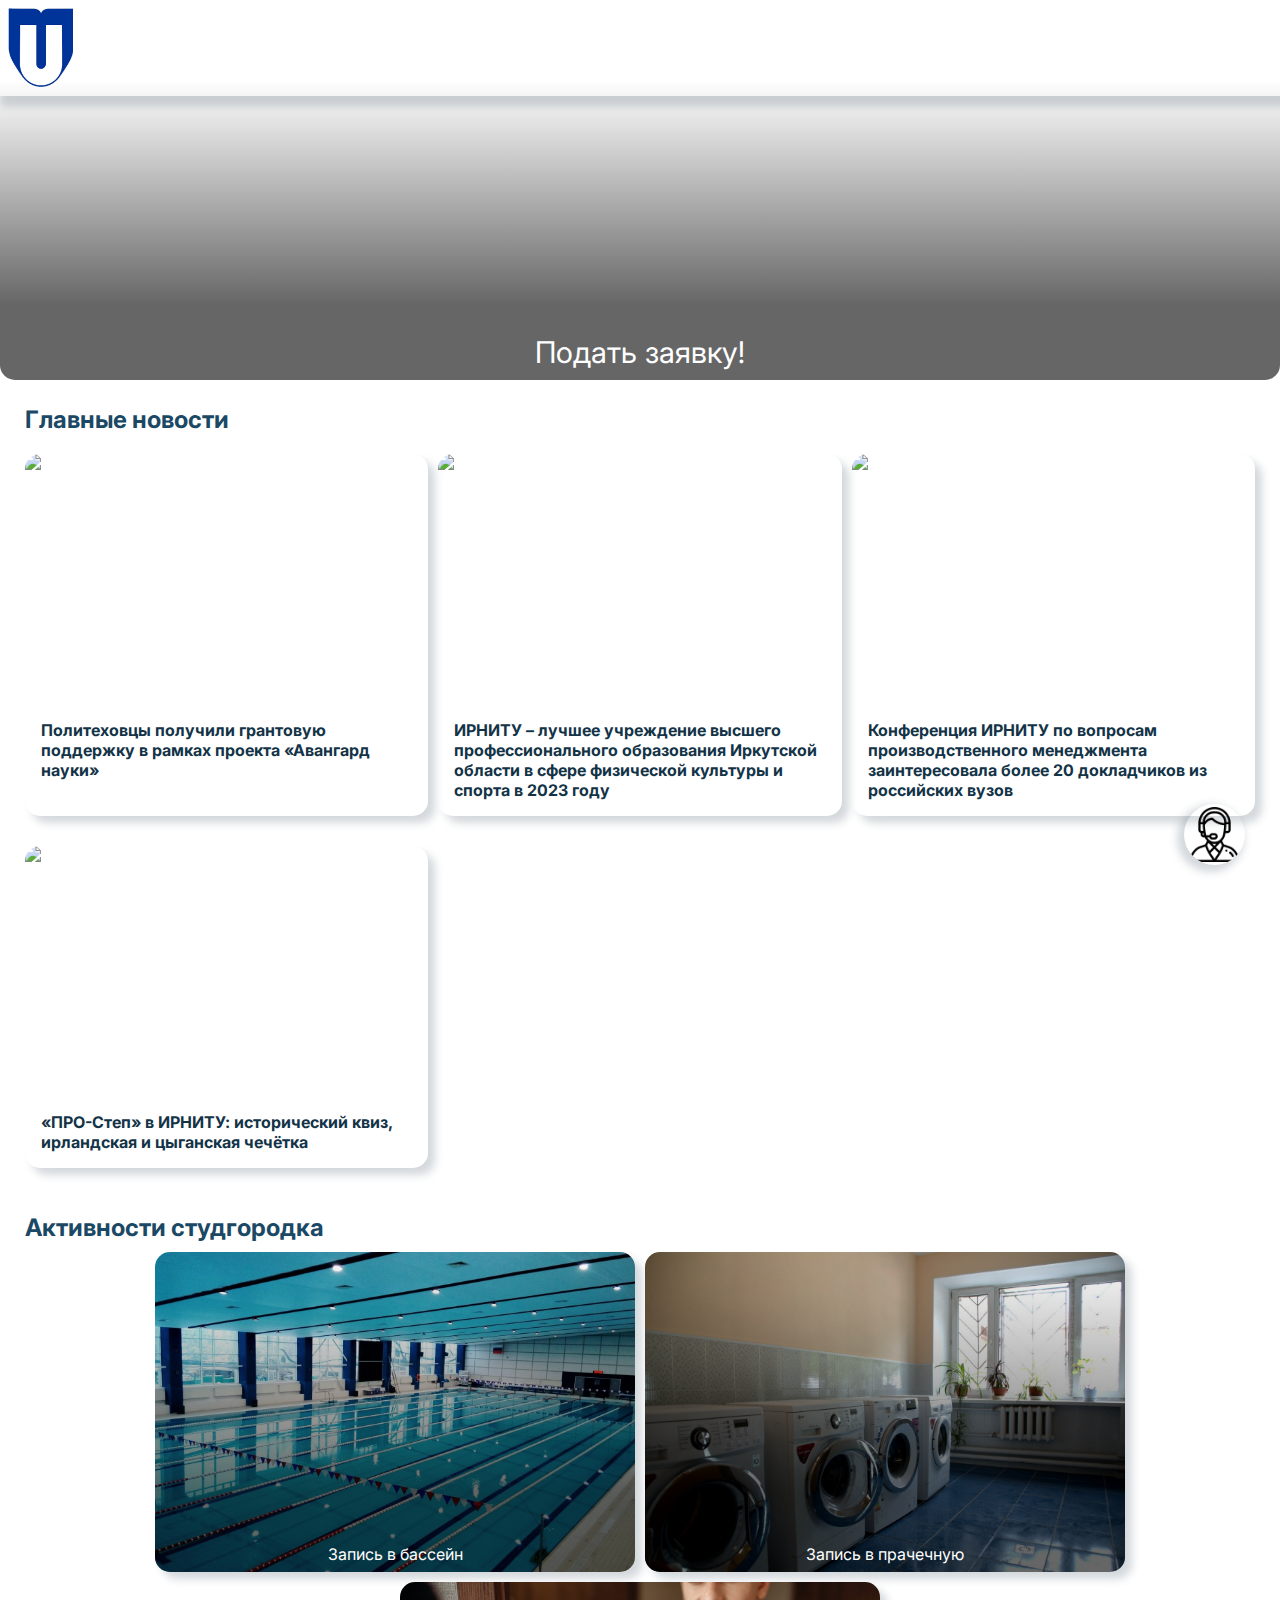
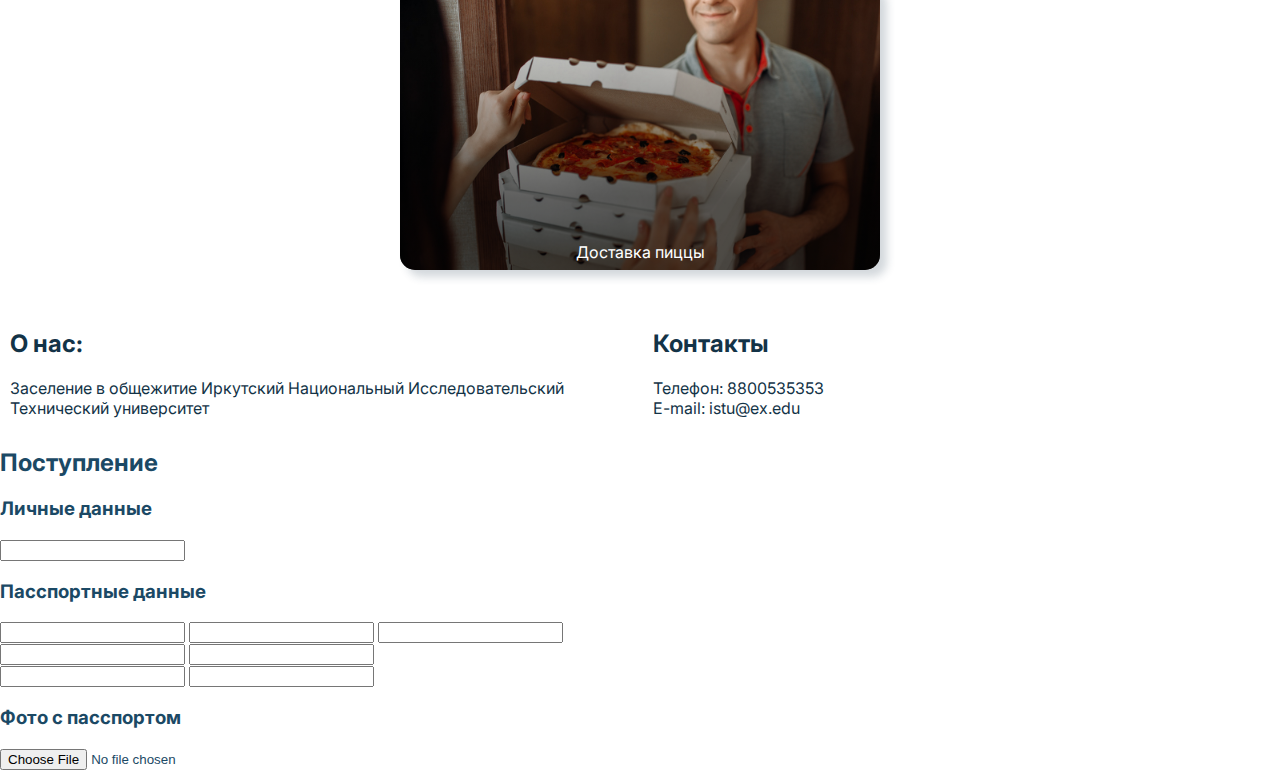
==== commit ad3a9df3: "Update index.html" ====
--- a/index.html
+++ b/index.html
@@ -106,4 +106,32 @@
                 <textarea autocomplete="off" placeholder="Опишите свой вопрос"></textarea>
             </div>
         </div>
+    <div class="modal">
+<div class="modal-inner">
+    <div class="modal-header">
+        <h2>Поступление</h2>
+        <div class="modal-close"></div>
+    </div>
+    <div class="modal-content">
+        <h3>Личные данные</h3>
+        <input type="text">
+        <div class="line"></div>
+        <h3>Пасспортные данные</h3>
+        <div class="input-row">
+            <input type="text">
+            <input type="text">
+            <input type="text">
+        </div>
+        <input type="text">
+        <input type="text">
+        <div class="input-row">
+            <input type="text">
+            <input type="text">
+        </div>
+        <div class="line"></div>
+        <h3>Фото с пасспортом</h3>
+        <input type="file">
+    </div>
+</div>
+    </div>
 </html>
